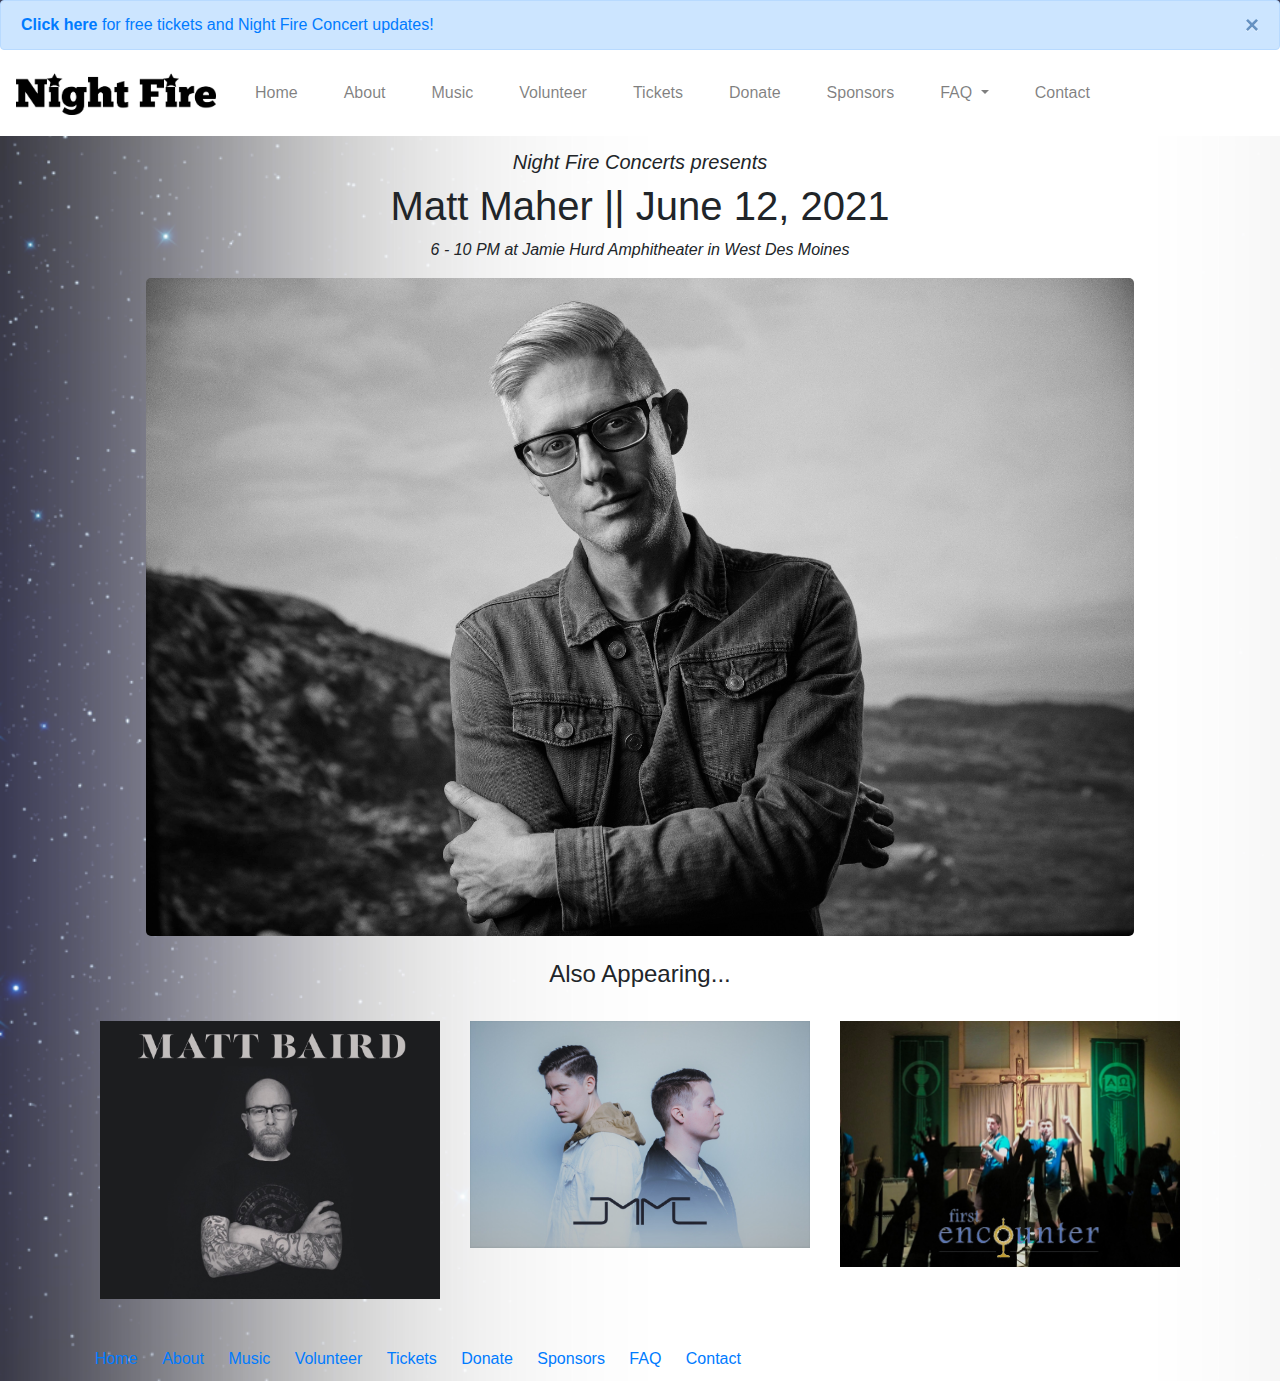
==== index.html @ 05c3af3b "Update index.html" ====
<!DOCTYPE html>
<html lang="en" dir="ltr">
  <head>
    <!-- Required meta tags -->
    <meta charset="utf-8">
    <meta name="viewport" content="width=device-width, initial-scale=1">
    <title>Night Fire Concerts Home</title>
    <link rel="icon" type="image/x-icon" href="Images/Logo/guitar.png">
    <link rel="stylesheet" href="stylesheet.css" type="text/css">
    <script type="text/javascript" src="javascript.js"></script>
    <link rel="preconnect" href="https://fonts.gstatic.com">
    <link href="https://fonts.googleapis.com/css2?family=Great+Vibes&display=swap" rel="stylesheet">
    <link rel="stylesheet" href="https://stackpath.bootstrapcdn.com/bootstrap/4.4.1/css/bootstrap.min.css" integrity="sha384-Vkoo8x4CGsO3+Hhxv8T/Q5PaXtkKtu6ug5TOeNV6gBiFeWPGFN9MuhOf23Q9Ifjh" crossorigin="anonymous">
  </head>

  <body>

    <nav class="navbar fixed-top navbar-expand-md navbar-light navBackground" id="navigation">
      <a class="navbar-brand" href="index.html"><img src="Images/Logo/blackTextOnlyLogo.png" style="width:200px" alt="Logo"></a>
      <button class="navbar-toggler" type="button" data-toggle="collapse" data-target="#collapsibleNavbar">
        <span class="navbar-toggler-icon navbar-light"></span>
      </button>
      <div class="collapse navbar-collapse" id="collapsibleNavbar">
        <ul class="navbar-nav navbarCenter">
          <li class="nav-item">
            <a class="nav-link" href="index.html">Home</a>
          </li>
          <li class="nav-item">
            <a class="nav-link" href="about.html">About</a>
          </li>
          <li class="nav-item">
            <a class="nav-link" href="music.html">Music</a>
          </li>
          <li class="nav-item">
            <a class="nav-link" href="volunteer.html">Volunteer</a>
          </li>
          <li class="nav-item">
              <a class="nav-link" href="tickets.html">Tickets</a>
            </li>
          <li class="nav-item">
            <a class="nav-link" href="donate.html">Donate</a>
          </li>
          <li class="nav-item">
            <a class="nav-link" href="sponsors.html">Sponsors</a>
          </li>
          <li class="nav-item dropdown">
            <a class="nav-link dropdown-toggle" href="faq.html" id="navbarDropdownMenuLink" data-toggle="dropdown" aria-haspopup="true" aria-expanded="false">
              FAQ
            </a>
            <div class="dropdown-menu" aria-labelledby="navbarDropdownMenuLink">
              <a class="nav-link" href="faq.html#covid">COVID-19</a>
              <a class="nav-link" href="faq.html#location">Location</a>
              <a class="nav-link" href="faq.html#whatToBring">What To Bring</a>
              <a class="nav-link" href="faq.html#foodTrucks">Food</a>
              <a class="nav-link" href="faq.html#parking">Parking</a>
              <a class="nav-link" href="faq.html#seating">Seating</a>
            </div>
          </li>
          <li class="nav-item">
            <a class="nav-link" href="contact.html">Contact</a>
          </li>
        </ul>
      </div>
    </nav>
    <div class="socialNav fixed-top" id="socialNav">
      <a href="https://www.instagram.com/nightfireconcerts/"><img src="Images/instagram.png" id="instagram" alt="Instagram"></a>
      <a href="https://www.facebook.com/events/205958794464713/"><img src="Images/facebook.png" id="facebook" alt="Facebook"></a>
    </div>
    <div class="alert fixed-top alert-primary alert-dismissible fade show" role="alert" id="alertMessage">
      <a href="https://givebutter.com/VYdrNK"><strong>Click here</strong> for free tickets and Night Fire Concert updates!</a>
      <button type="button" class="close" data-dismiss="alert" aria-label="Close" onclick="moveNavUp()">
        <span aria-hidden="true">&times;</span>
      </button>
    </div>

    <div class="container-fluid" id="mainContent">

      <div id="artistsHome">
        <!--Matt Maher-->
        <div class="row justify-content-center">
          <div class="col-11 text-center">
            <h5><em>Night Fire Concerts presents</em><h5>
            <h1>Matt Maher || June 12, 2021</h1>
            <p><em>6 - 10 PM at Jamie Hurd Amphitheater in West Des Moines</em></p>
            <a href="music.html#maher"><img class="img-fluid" src="Images/MattMaher/maher1.jpg" alt="Matt Maher" id="maherPic"></a>
          </div>
        </div>
        <br>

        <h4 class="text-center">Also Appearing...</h4><br>

        <div class="row justify-content-center">
          <!--Matt Baird-->
          <div class="col-4">
            <a href="music.html#baird"><img class="d-block w-100" src="Images/MattBaird/bairdCropped.jpg" alt="Matt Baird"></a>
          </div>

          <!--JMMJ-->
          <div class="col-4">
            <a href="music.html#jmmj"><img class="d-block w-100" src="Images/JMMJ/jmmj1.jpg" alt="JMMJ"></a>
          </div>

          <!--First Encounter-->
          <div class="col-4">
            <a href="music.html#firstEncounter"><img class="d-block w-100" src="Images/FirstEncounter/fe5.jpg" alt=""></a>
          </div>
        </div>

      </div>

<br><br>
    </div>

    <!--Footer-->
    <footer class="footer padBottom">
      <div class="container">
        <a class="padBetween" href="index.html">Home</a>
        <a class="padBetween" href="about.html">About</a>
        <a class="padBetween" href="music.html">Music</a>
        <a class="padBetween" href="volunteer.html">Volunteer</a>
        <a class="padBetween" href="tickets.html">Tickets</a>
        <a class="padBetween" href="donate.html">Donate</a>
        <a class="padBetween" href="sponsors.html">Sponsors</a>
        <a class="padBetween" href="faq.html">FAQ</a>
        <a class="padBetween" href="contact.html">Contact</a>
      </div>
    </footer>
    <script src="https://code.jquery.com/jquery-3.4.1.slim.min.js" integrity="sha384-J6qa4849blE2+poT4WnyKhv5vZF5SrPo0iEjwBvKU7imGFAV0wwj1yYfoRSJoZ+n" crossorigin="anonymous"></script>
    <script src="https://stackpath.bootstrapcdn.com/bootstrap/4.4.1/js/bootstrap.min.js" integrity="sha384-wfSDF2E50Y2D1uUdj0O3uMBJnjuUD4Ih7YwaYd1iqfktj0Uod8GCExl3Og8ifwB6" crossorigin="anonymous"></script>
    <script src="https://cdn.jsdelivr.net/npm/popper.js@1.16.0/dist/umd/popper.min.js" integrity="sha384-Q6E9RHvbIyZFJoft+2mJbHaEWldlvI9IOYy5n3zV9zzTtmI3UksdQRVvoxMfooAo" crossorigin="anonymous"></script>
  </body>
  <script type="text/javascript">
    var navigation = document.getElementById('navigation');
    var mainContent = document.getElementById('mainContent');
    var alertMessage = document.getElementById('alertMessage');
    //var socialNav = document.getElementById('socialNav');

    if(alertMessage.classList.contains('show')){
      navigation.style.marginTop = '20px';
      mainContent.style.marginTop = '50px';
      //socialNav.style.display = 'none';
    }

    function moveNavUp(){
      navigation.style.marginTop = '0px';
      mainContent.style.marginTop = '0px';
    }
  </script>
</html>
---- stylesheet.css ----
body{
  color: white;
  background-image: url("Images/trial2.png");
  background-size: cover;
}

/*BEGIN IDs*/

#artistsHome{
  margin-top: 150px;
}

#instagram{
  width: 20px;
  float: right;
  margin-right: 5px;
  margin-top: 5px;
}

#facebook{
  width: 19px;
  float: right;
  margin-right: 5px;
  margin-top: 5px;
}

#julie{
  width: 25%;
  margin-right: 10px;
}

#maherPic{
  border-radius: 5px;
}

/*BEGIN CLASSES*/

.banner{
  height: 1000px;
}

.bgDarkBlue{
  background-color: #3c3d57 !important;
  color: white !important;
  border-radius: 5px;
}

.bgWhite{
  background-color: rgba(255, 255, 255, 0.5) !important;
  border-radius: 5px;
}

.greatVibes{
  font-family: 'Great Vibes', cursive;
}

.linksDarkBlue a:link{
  color: #3c3d57 !important;
}

.linksDarkBlue a:visited{
  color: #3c3d57 !important;
}

.linksDarkBlue a:hover{
  color: #3c3d57 !important;
}

.linksWhite a:link{
  color: white !important;
}

.linksWhite a:visited{
  color: white !important;
}

.linksWhite a:hover{
  color: white !important;
}

.navBackground{
  background-color: white;
}

.nav-item{
  padding: 15px;
  text-align: center;
}

.nav-link{
  text-align: center;
}

.navbar-nav, .navbar-brand, .container-fluid, .navbar-toggler{
  margin-top: 30px;
}

.plainBackground{
  text-align: center;
  padding: 25px;
}

.padTop{
  padding-top: 75px;
}

.padBottom{
  padding-bottom: 10px;
}

.padBetween{
  padding-right: 10px;
  padding-left: 10px;
}

.socialNav{
  background-color: #3c3d57;
  width: 100%;
  height: 30px;
}

.textSection{
  text-align: center;
  width: 75%;
  margin: 0 auto;
}

.youtube-video-container {
  position: relative;
  overflow: hidden;
  width: 100%;
}

.youtube-video-container::after {
  display: block;
  content: "";
  padding-top: 56.25%;
}

.youtube-video-container iframe {
  position: absolute;
  top: 0;
  left: 0;
  width: 100%;
  height: 100%;
}

/*BEGIN MEDIA QUERIES*/

@media screen and (min-width: 800px) {
  .container-fluid{
    padding-right: 100px !important;
    padding-left: 100px !important;
  }
}

@media screen and (max-width: 1100px) {
  .nav-item{
    padding: 10px;
  }
}

@media screen and (max-width: 1015px) {
  .nav-item{
    padding: 5px;
  }
}

@media screen and (max-width: 930px) {
  .nav-item{
    padding: 0px;
  }
}
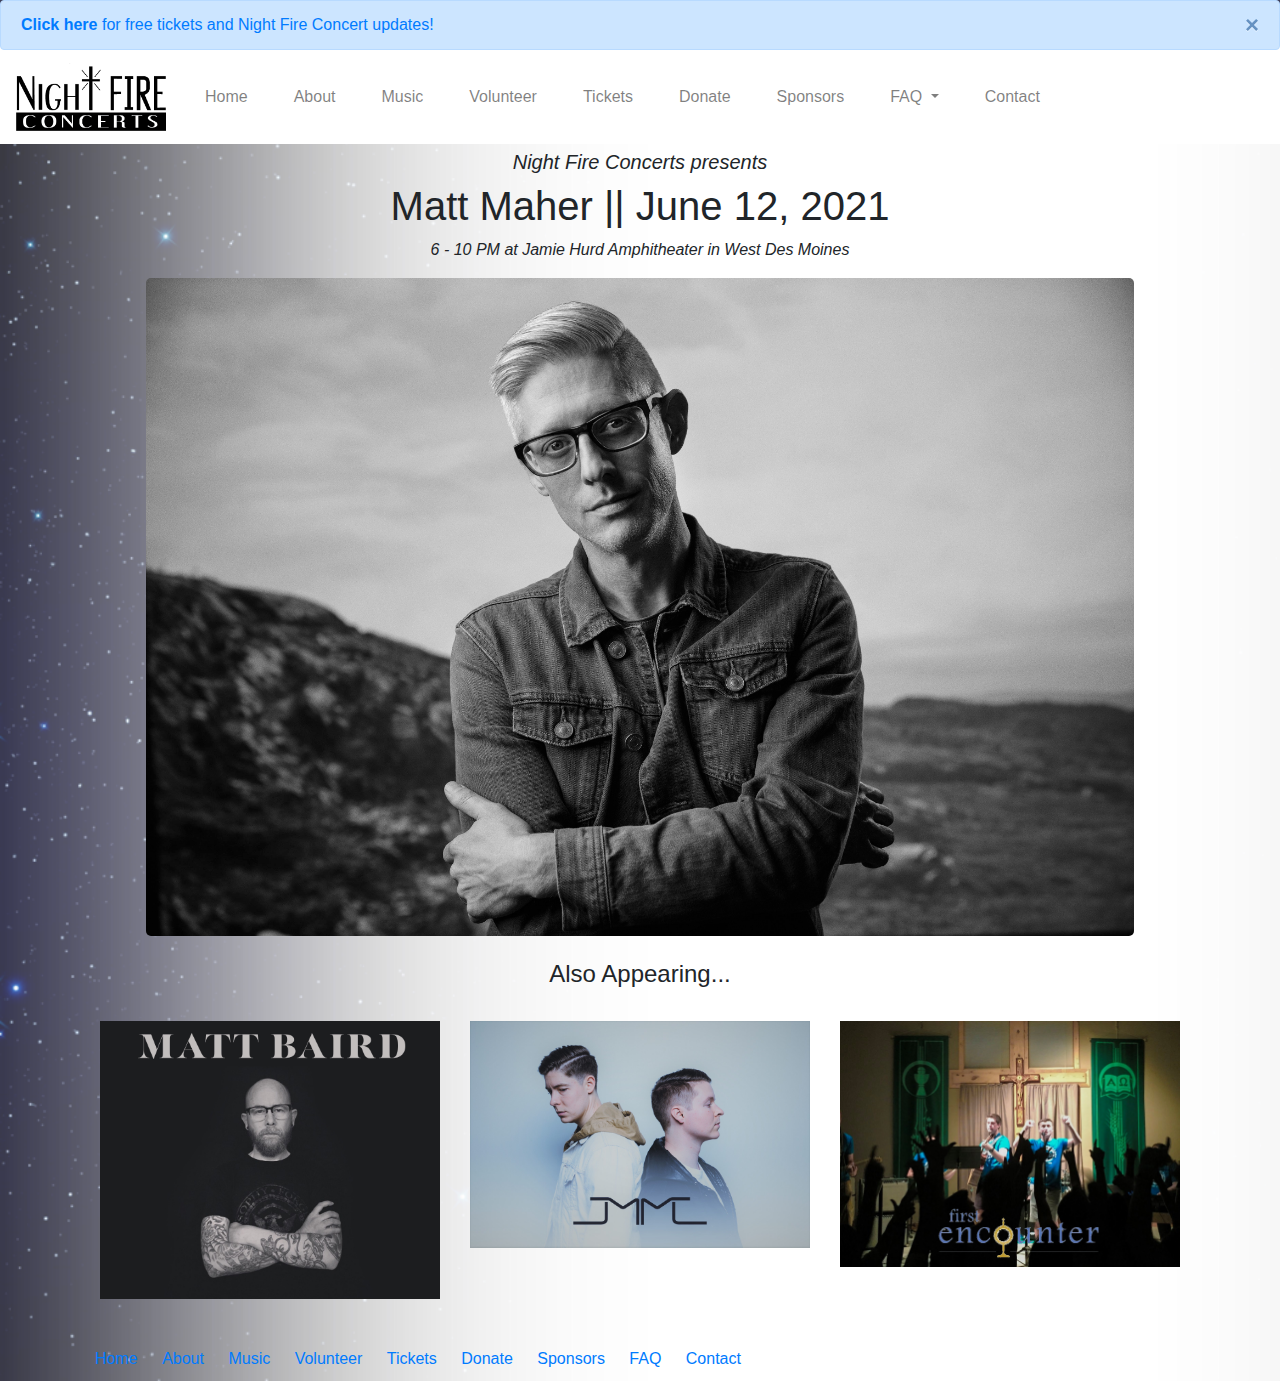
==== commit 7b34343c: "Added new logo" ====
--- a/index.html
+++ b/index.html
@@ -5,18 +5,16 @@
     <meta charset="utf-8">
     <meta name="viewport" content="width=device-width, initial-scale=1">
     <title>Night Fire Concerts Home</title>
-    <link rel="icon" type="image/x-icon" href="Images/Logo/guitar.png">
+    <link rel="icon" type="image/x-icon" href="Images/Logo/squareLogo.png">
     <link rel="stylesheet" href="stylesheet.css" type="text/css">
     <script type="text/javascript" src="javascript.js"></script>
-    <link rel="preconnect" href="https://fonts.gstatic.com">
-    <link href="https://fonts.googleapis.com/css2?family=Great+Vibes&display=swap" rel="stylesheet">
     <link rel="stylesheet" href="https://stackpath.bootstrapcdn.com/bootstrap/4.4.1/css/bootstrap.min.css" integrity="sha384-Vkoo8x4CGsO3+Hhxv8T/Q5PaXtkKtu6ug5TOeNV6gBiFeWPGFN9MuhOf23Q9Ifjh" crossorigin="anonymous">
   </head>
 
   <body>
 
     <nav class="navbar fixed-top navbar-expand-md navbar-light navBackground" id="navigation">
-      <a class="navbar-brand" href="index.html"><img src="Images/Logo/blackTextOnlyLogo.png" style="width:200px" alt="Logo"></a>
+      <a class="navbar-brand" href="index.html"><img src="Images/Logo/longLogo.png" class="logo" alt="Logo"></a>
       <button class="navbar-toggler" type="button" data-toggle="collapse" data-target="#collapsibleNavbar">
         <span class="navbar-toggler-icon navbar-light"></span>
       </button>
--- a/stylesheet.css
+++ b/stylesheet.css
@@ -76,6 +76,10 @@
 
 .linksWhite a:hover{
   color: white !important;
+}
+
+.logo{
+  width: 150px;
 }
 
 .navBackground{
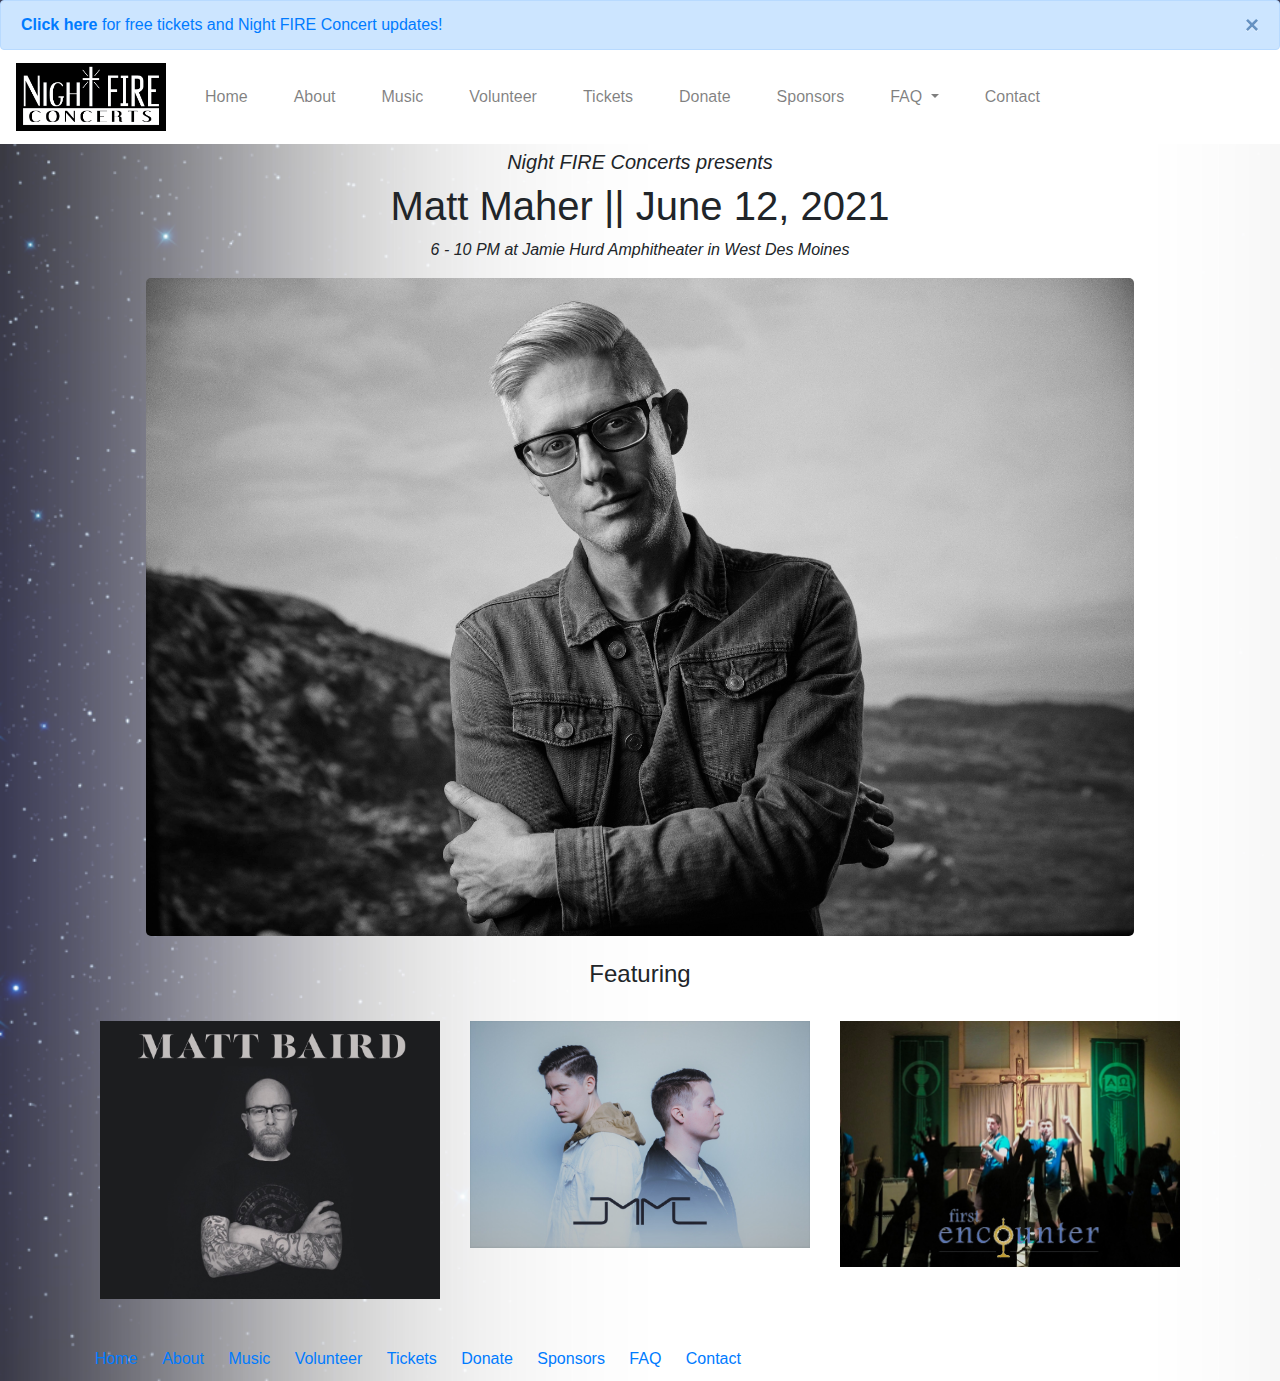
==== commit 0d8e1757: "Changed Night Fire to Night FIRE, changed Volunteer links to white, other minor content changes" ====
--- a/index.html
+++ b/index.html
@@ -4,7 +4,7 @@
     <!-- Required meta tags -->
     <meta charset="utf-8">
     <meta name="viewport" content="width=device-width, initial-scale=1">
-    <title>Night Fire Concerts Home</title>
+    <title>Night FIRE Concerts Home</title>
     <link rel="icon" type="image/x-icon" href="Images/Logo/squareLogo.png">
     <link rel="stylesheet" href="stylesheet.css" type="text/css">
     <script type="text/javascript" src="javascript.js"></script>
@@ -65,7 +65,7 @@
       <a href="https://www.facebook.com/events/205958794464713/"><img src="Images/facebook.png" id="facebook" alt="Facebook"></a>
     </div>
     <div class="alert fixed-top alert-primary alert-dismissible fade show" role="alert" id="alertMessage">
-      <a href="https://givebutter.com/VYdrNK"><strong>Click here</strong> for free tickets and Night Fire Concert updates!</a>
+      <a href="https://givebutter.com/VYdrNK"><strong>Click here</strong> for free tickets and Night FIRE Concert updates!</a>
       <button type="button" class="close" data-dismiss="alert" aria-label="Close" onclick="moveNavUp()">
         <span aria-hidden="true">&times;</span>
       </button>
@@ -77,7 +77,7 @@
         <!--Matt Maher-->
         <div class="row justify-content-center">
           <div class="col-11 text-center">
-            <h5><em>Night Fire Concerts presents</em><h5>
+            <h5><em>Night FIRE Concerts presents</em><h5>
             <h1>Matt Maher || June 12, 2021</h1>
             <p><em>6 - 10 PM at Jamie Hurd Amphitheater in West Des Moines</em></p>
             <a href="music.html#maher"><img class="img-fluid" src="Images/MattMaher/maher1.jpg" alt="Matt Maher" id="maherPic"></a>
@@ -85,7 +85,7 @@
         </div>
         <br>
 
-        <h4 class="text-center">Also Appearing...</h4><br>
+        <h4 class="text-center">Featuring</h4><br>
 
         <div class="row justify-content-center">
           <!--Matt Baird-->
--- a/stylesheet.css
+++ b/stylesheet.css
@@ -48,6 +48,10 @@
 .bgWhite{
   background-color: rgba(255, 255, 255, 0.5) !important;
   border-radius: 5px;
+}
+
+.btnLinkCustom, .btnLinkCustom:visited, .btnLinkCustom:hover{
+  color: white !important;
 }
 
 .greatVibes{
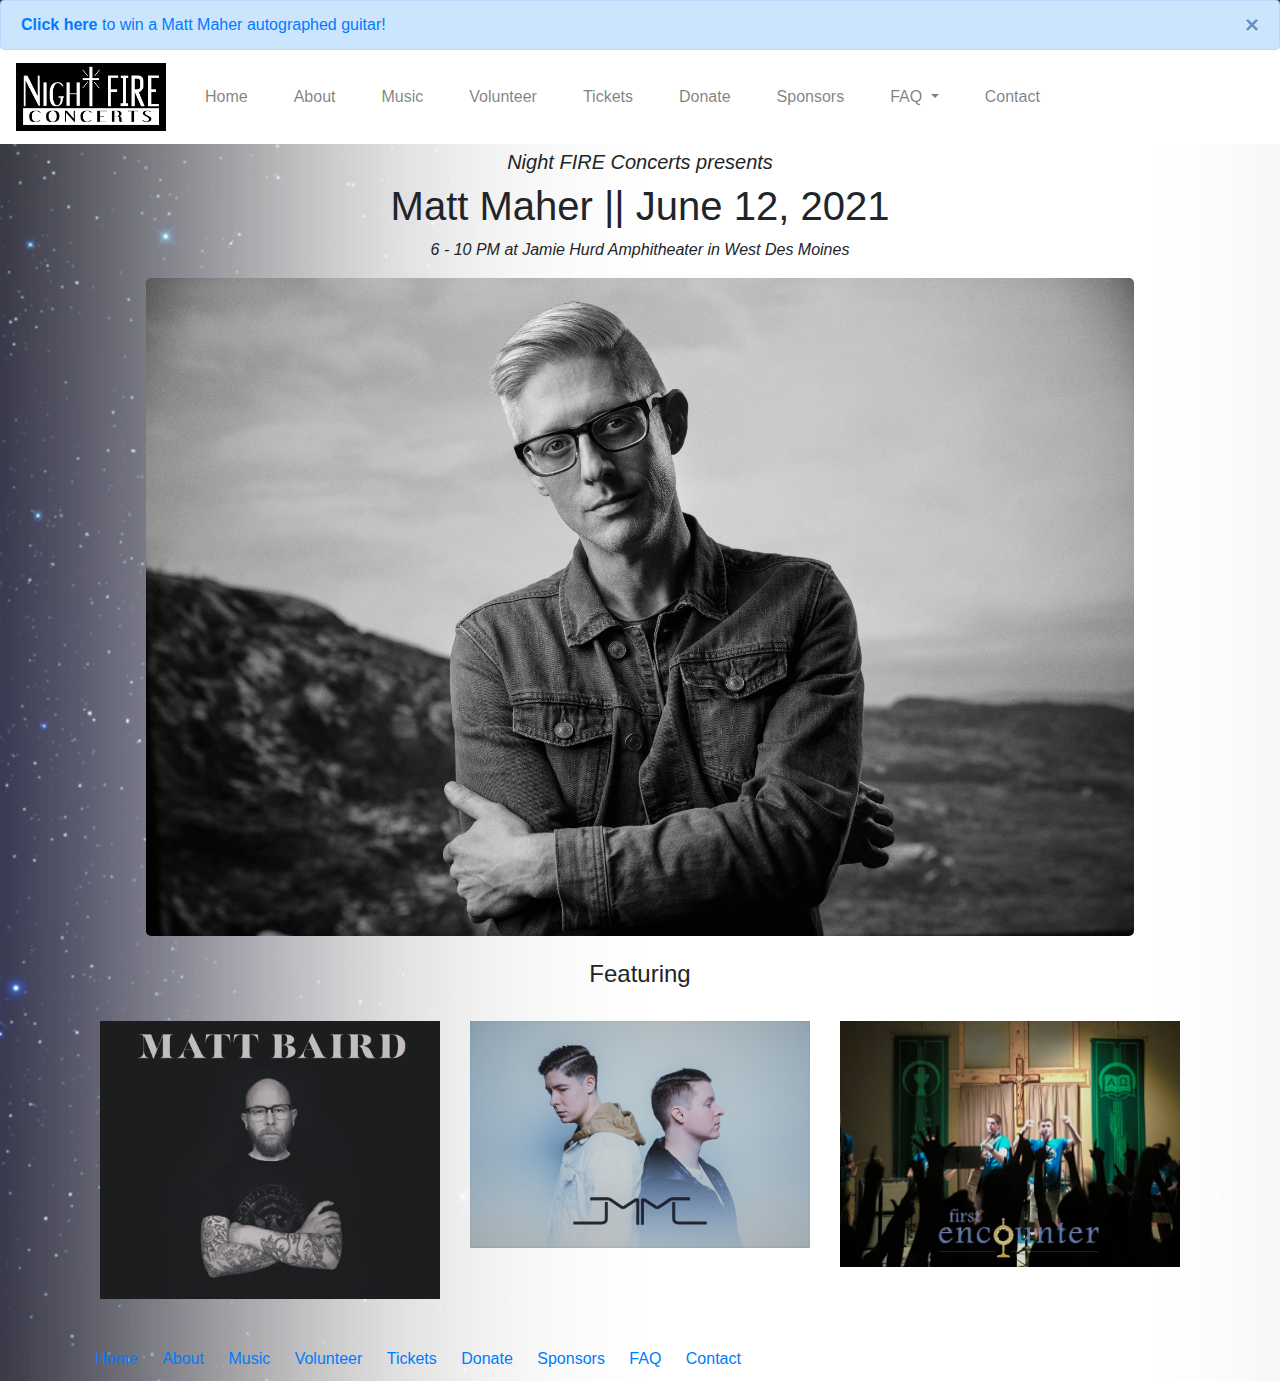
==== commit 3971b15d: "Added auction link" ====
--- a/index.html
+++ b/index.html
@@ -65,7 +65,7 @@
       <a href="https://www.facebook.com/events/205958794464713/"><img src="Images/facebook.png" id="facebook" alt="Facebook"></a>
     </div>
     <div class="alert fixed-top alert-primary alert-dismissible fade show" role="alert" id="alertMessage">
-      <a href="https://givebutter.com/VYdrNK"><strong>Click here</strong> for free tickets and Night FIRE Concert updates!</a>
+      <a href="https://go.eventgroovefundraising.com/"><strong>Click here</strong> to win a Matt Maher autographed guitar!</a>
       <button type="button" class="close" data-dismiss="alert" aria-label="Close" onclick="moveNavUp()">
         <span aria-hidden="true">&times;</span>
       </button>
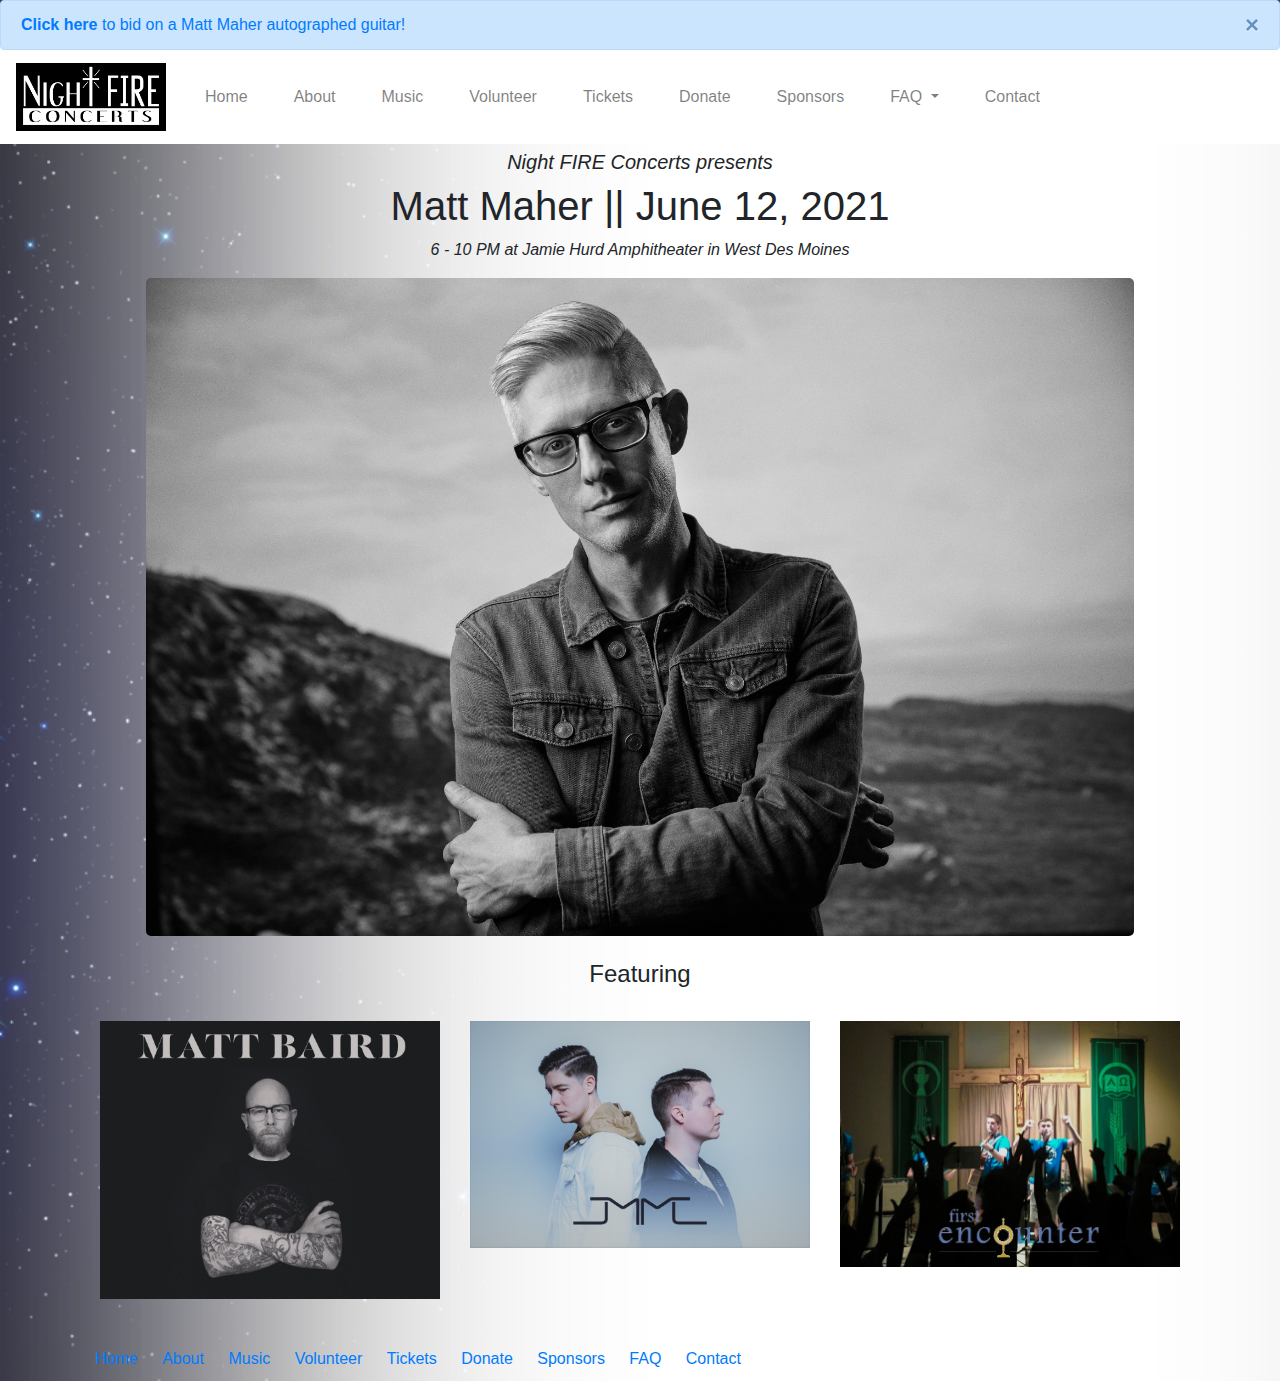
==== commit b0ffc72f: "Changed "win" to "bid" on auction alert" ====
--- a/index.html
+++ b/index.html
@@ -65,7 +65,7 @@
       <a href="https://www.facebook.com/events/205958794464713/"><img src="Images/facebook.png" id="facebook" alt="Facebook"></a>
     </div>
     <div class="alert fixed-top alert-primary alert-dismissible fade show" role="alert" id="alertMessage">
-      <a href="https://go.eventgroovefundraising.com/"><strong>Click here</strong> to win a Matt Maher autographed guitar!</a>
+      <a href="https://go.eventgroovefundraising.com/"><strong>Click here</strong> to bid on a Matt Maher autographed guitar!</a>
       <button type="button" class="close" data-dismiss="alert" aria-label="Close" onclick="moveNavUp()">
         <span aria-hidden="true">&times;</span>
       </button>
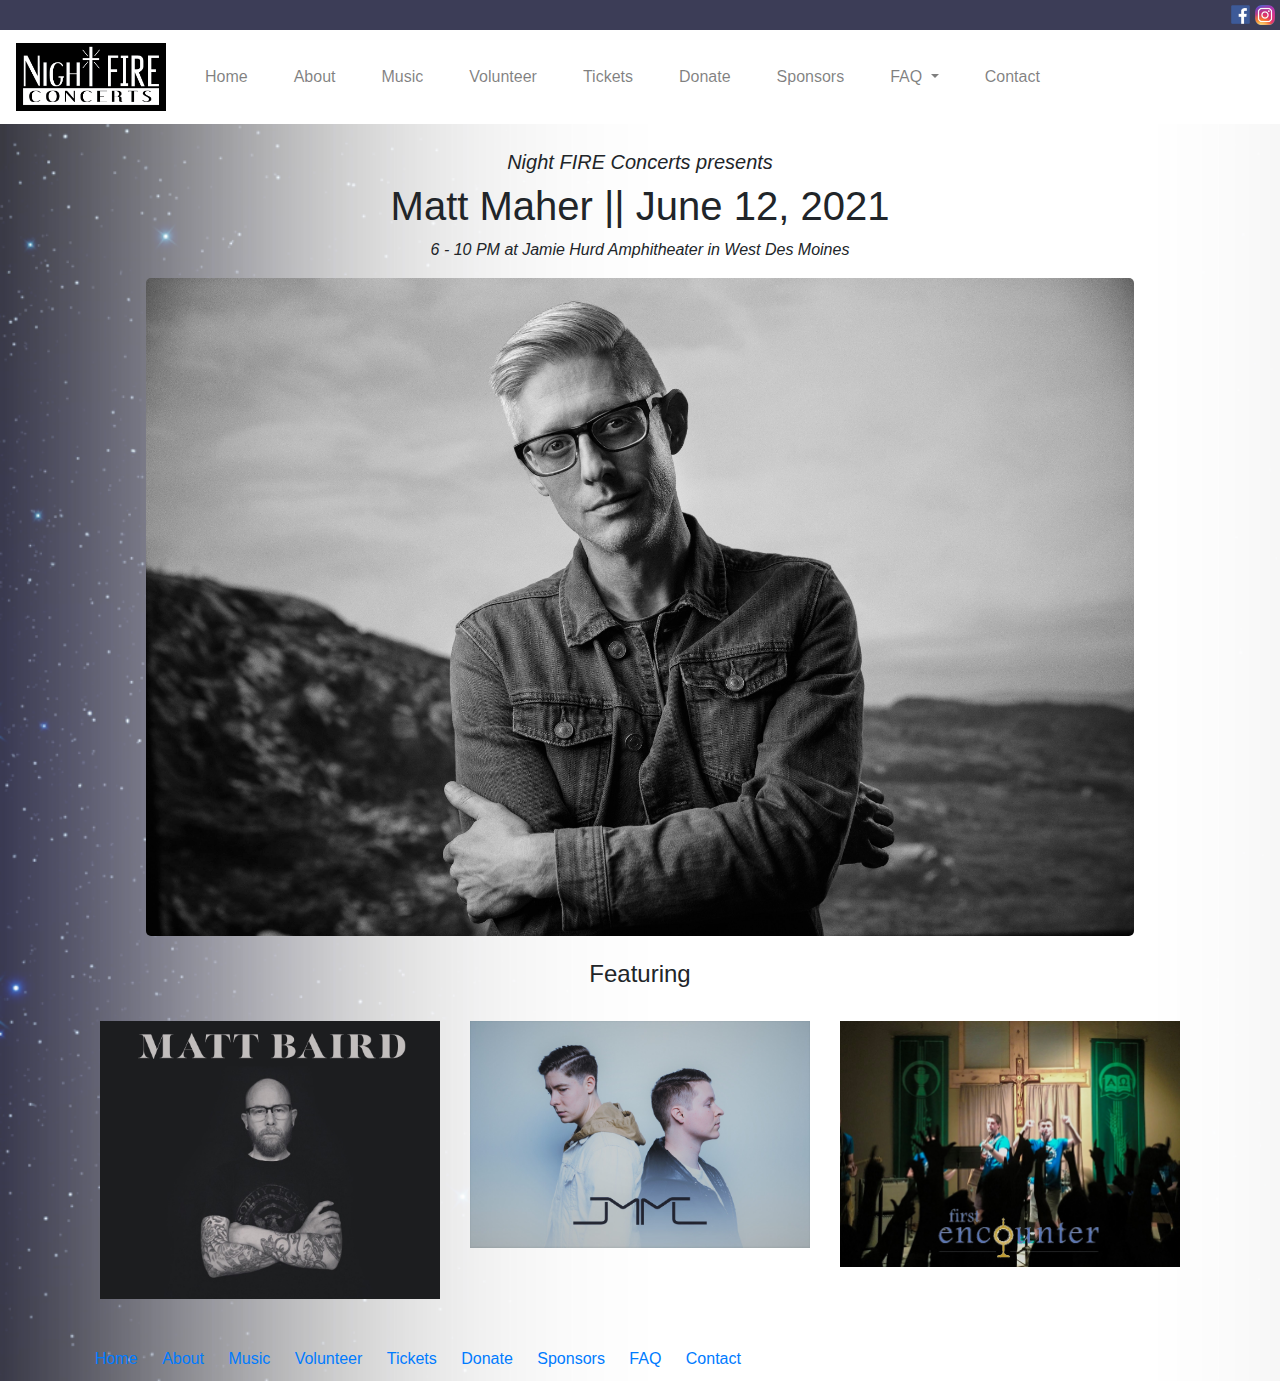
==== commit fbe74f9c: "Removed auction alert and auction page" ====
--- a/index.html
+++ b/index.html
@@ -64,12 +64,14 @@
       <a href="https://www.instagram.com/nightfireconcerts/"><img src="Images/instagram.png" id="instagram" alt="Instagram"></a>
       <a href="https://www.facebook.com/events/205958794464713/"><img src="Images/facebook.png" id="facebook" alt="Facebook"></a>
     </div>
+    <!--
     <div class="alert fixed-top alert-primary alert-dismissible fade show" role="alert" id="alertMessage">
-      <a href="https://go.eventgroovefundraising.com/"><strong>Click here</strong> to bid on a Matt Maher autographed guitar!</a>
+      <a href="auction.html"><strong>Click here</strong> to bid on a Matt Maher autographed guitar!</a>
       <button type="button" class="close" data-dismiss="alert" aria-label="Close" onclick="moveNavUp()">
         <span aria-hidden="true">&times;</span>
       </button>
     </div>
+  -->
 
     <div class="container-fluid" id="mainContent">
 
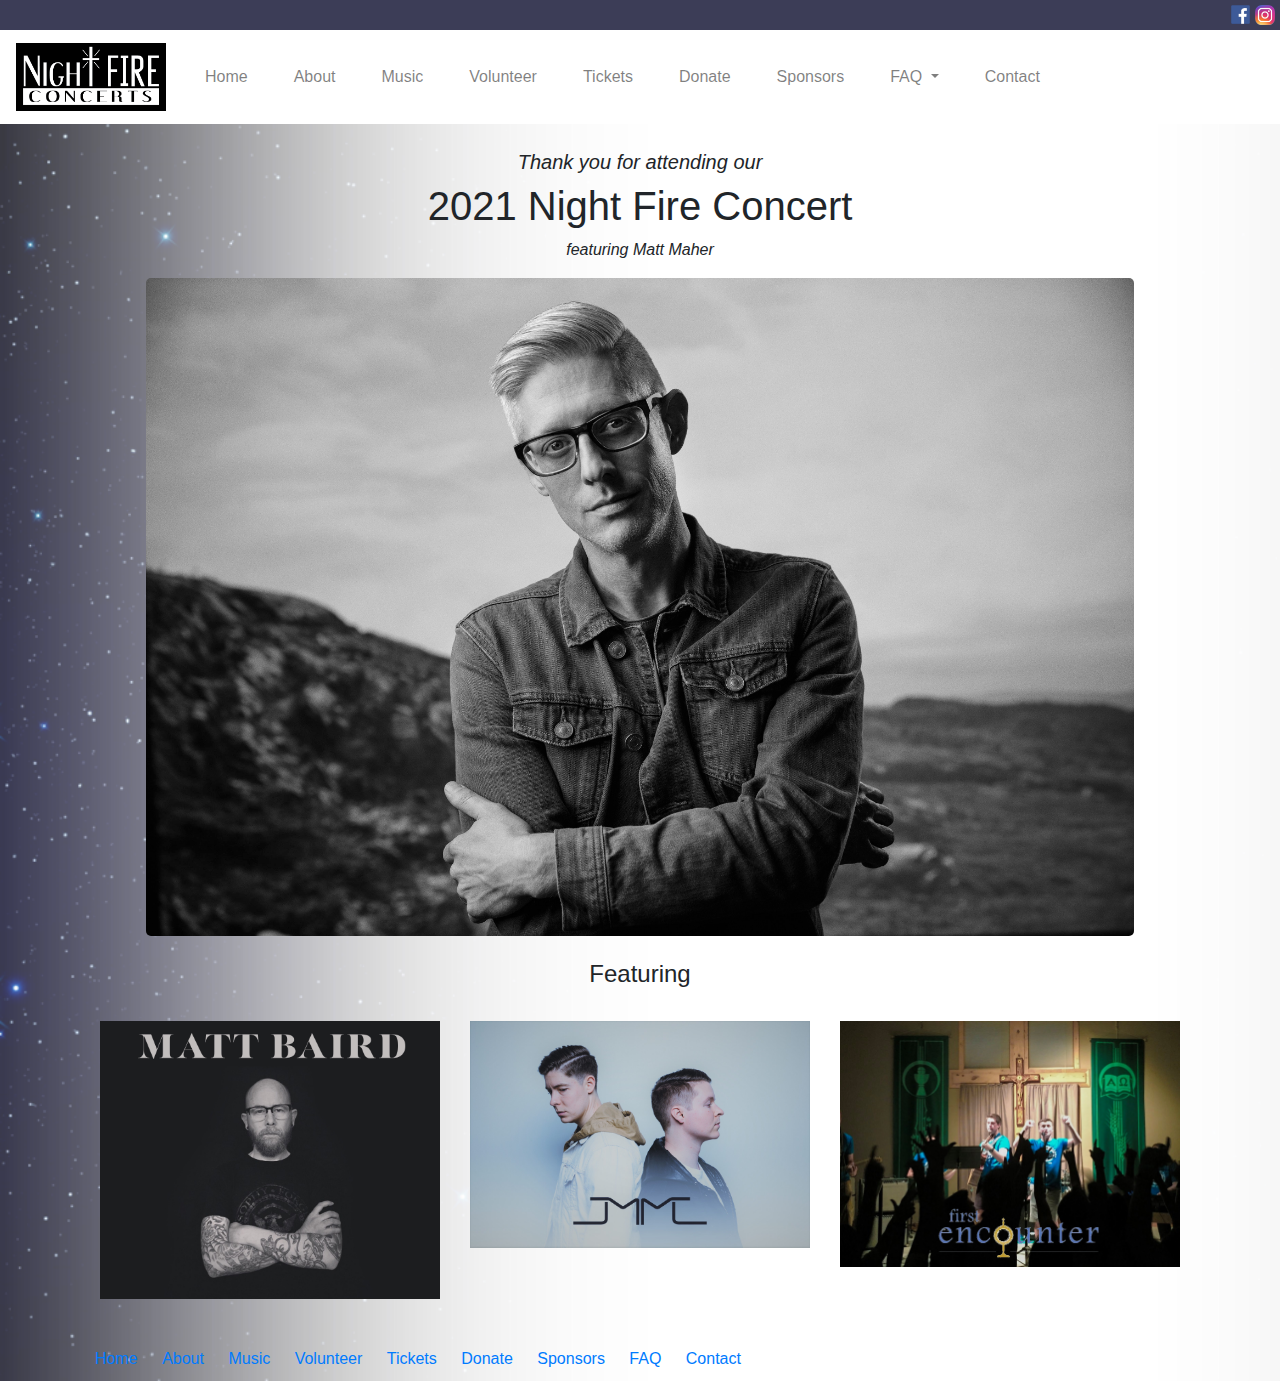
==== commit 2a702785: "Removed info specific to 2021 event from home page" ====
--- a/index.html
+++ b/index.html
@@ -79,9 +79,9 @@
         <!--Matt Maher-->
         <div class="row justify-content-center">
           <div class="col-11 text-center">
-            <h5><em>Night FIRE Concerts presents</em><h5>
-            <h1>Matt Maher || June 12, 2021</h1>
-            <p><em>6 - 10 PM at Jamie Hurd Amphitheater in West Des Moines</em></p>
+            <h5><em>Thank you for attending our</em><h5>
+            <h1>2021 Night Fire Concert</h1>
+            <p><em>featuring Matt Maher</em></p>
             <a href="music.html#maher"><img class="img-fluid" src="Images/MattMaher/maher1.jpg" alt="Matt Maher" id="maherPic"></a>
           </div>
         </div>
